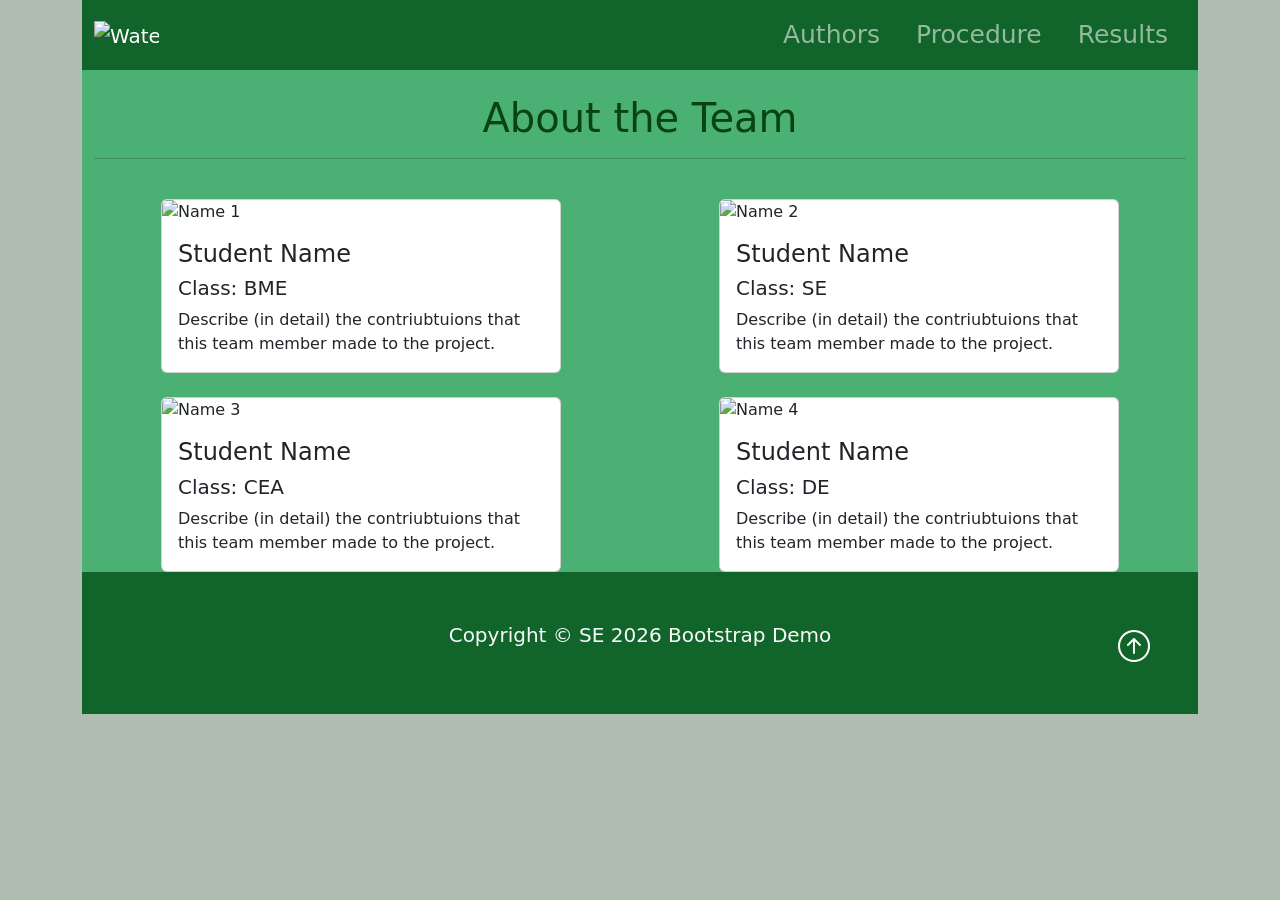
==== authors.html @ 96ab04de "First commit" ====
<!DOCTYPE html>
<html>

<head>
    <meta charset="UTF-8">
    <meta name="viewport" content="width=device width, initial-scale=1.0">
    <title>Activity 2.1.5 Class Demo</title>

    <link href="https://cdn.jsdelivr.net/npm/bootstrap@5.3.8/dist/css/bootstrap.min.css" rel="stylesheet"
        integrity="sha384-sRIl4kxILFvY47J16cr9ZwB07vP4J8+LH7qKQnuqkuIAvNWLzeN8tE5YBujZqJLB" crossorigin="anonymous">

    <link rel="stylesheet" href="https://cdn.jsdelivr.net/npm/bootstrap-icons@1.13.1/font/bootstrap-icons.min.css">
    <link rel="stylesheet" href="styles.css">

    <script src="https://cdn.jsdelivr.net/npm/bootstrap@5.3.8/dist/js/bootstrap.bundle.min.js"
        integrity="sha384-FKyoEForCGlyvwx9Hj09JcYn3nv7wiPVlz7YYwJrWVcXK/BmnVDxM+D2scQbITxI"
        crossorigin="anonymous"></script>
</head>

<body class="body">
    <div class="container-lg min-vh-100">
        <header>
            <!-- Navbar -->
            <nav class="navbar navbar-expand-lg nav-background-color" data-bs-theme="dark">
                <div class="container">
                    <a href="index.html" class="navbar-brand"> <!-- Website Brand -->
                        <img src="img/droplet.png" alt="Water Logo" class="d-inline-block align-text-top w-50">
                    </a>

                    <!-- Hamburger Menu Button-->
                    <button class="navbar-toggler" type="button" data-bs-toggle="collapse" data-bs-target="#navmenu">
                        <span class="navbar-toggler-icon"></span>
                    </button>

                    <!-- Collapsible navbar menu with custom hover underline CSS animation-->
                    <div class="collapse navbar-collapse" id="navmenu"> <!-- Links to hamburger icon -->
                        <ul class="navbar-nav ms-auto"> <!-- ms-auto provides auto margin spacing-->
                            <li class="nav-item">
                                <a href="authors.html"
                                    class="nav-link hover-underline-animation nav-menu-item">Authors</a>
                            </li>
                            <li class="nav-item">
                                <a href="procedure.html"
                                    class="nav-link hover-underline-animation nav-menu-item">Procedure</a>
                            </li>
                            <li class="nav-item">
                                <a href="results.html"
                                    class="nav-link hover-underline-animation nav-menu-item">Results</a>
                            </li>
                        </ul>
                    </div>
                </div>
            </nav>
        </header>

        <!-- About the Team -->
        <section class="authors">
            <div class="container">
                <br>
                <h1 class="text-center about-team">About the Team</h1>
                <hr><br> <!--Horizontal line and line break-->

                <!-- Cards organized in a 2 x 2 table format-->
                <div class="row row-cols-1 row-cols-md-2 g-4">
                    <div class="col">
                        <div class="card about">
                            <img src="img/woman1.jpg" alt="Name 1" class="card-img-top">
                            <div class="card-body">
                                <h4 class="card-title">Student Name</h4>
                                <h5>Class: BME</h5>
                                <p class="card-text">Describe (in detail) the contriubtuions that this team member
                                    made to the project.</p>
                            </div>
                        </div>
                    </div>
                    <div class="col">
                        <div class="card about">
                            <img src="img/man1.png" alt="Name 2" class="card-img-top">
                            <div class="card-body">
                                <h4 class="card-title">Student Name</h4>
                                <h5>Class: SE</h5>
                                <p class="card-text">Describe (in detail) the contriubtuions that this team member
                                    made to the project.</p>
                            </div>
                        </div>
                    </div>
                    <div class="col">
                        <div class="card about">
                            <img src="img/man2.jpg" alt="Name 3" class="card-img-top">
                            <div class="card-body">
                                <h4 class="card-title">Student Name</h4>
                                <h5>Class: CEA</h5>
                                <p class="card-text">Describe (in detail) the contriubtuions that this team member
                                    made to the project.</p>
                            </div>
                        </div>
                    </div>
                    <div class="col">
                        <div class="card about">
                            <img src="img/woman2.jpg" alt="Name 4" class="card-img-top">
                            <div class="card-body">
                                <h4 class="card-title">Student Name</h4>
                                <h5>Class: DE</h5>
                                <p class="card-text">Describe (in detail) the contriubtuions that this team member
                                    made to the project.</p>
                            </div>
                        </div>
                    </div>
                </div>
            </div>
        </section>



        <footer class="p-5 footer text-center text-light position-relative">
            <div class="container">
                <p class="lead">Copyright &copy; SE 2026 Bootstrap Demo</p>
                <a href="#" class="position-absolute bottom-0 end-0 p-5">
                    <i class="bi bi-arrow-up-circle h2 icon-white"></i>
                </a>
            </div>
        </footer>
    </div>

</body>

</html>
---- styles.css ----
/* ----------------- Class CSS ----------------- */

.about{
    width:400px;
    margin: auto;
}

.about-team{
    color:rgb(8, 68, 17)
}

.authors{
    background-color: #4bb074;
}

.body{
    background-color: rgb(176, 190, 178);
}

.chartjs-sample{
    background-color: #8fa3ab;
}

.footer{                
    background-color: #12652a;
}

.icon-white{            /* Arrow icon at bottom of page */
    color: #FFFFFF;
}

.nav-background-color{   /* navbar background color */
    background-color: #12652a;
}

.nav-menu-item{               /* navbar link text properties */
    font-size:25px;
    margin-left: 10px;
    margin-right: 10px;
}

.overview{
    background-color: #4bb074;
}

.overview-left-padding{
    padding-left: 20px;
}

.overview-right-padding{  
    padding-right: 20px;
}

.procedure{
    background-color: #4bb074;
    padding: 1px;
}

.showcase{
    background-color: #c4e5d1; /*#0096c7*/
}

/* ----------------- ID CSS ----------------- */

/* -----------------Underline Animation CSS -----------------*/
#chart-wrapper{
    margin: auto;
    padding: 10px; 
    min-height: 400px;
    background-color: whitesmoke !important;
    justify-content: center;
    align-items: center;  
}



.hover-underline-animation {
    display: inline-block;
    position: relative;
    /*color: #0087ca;*/
  }
  
.hover-underline-animation:after {
    content: '';
    position: absolute;
    width: 100%;
    transform: scaleX(0);
    height: 2px;
    bottom: 0;
    left: 0;
    background-color: #eae6e6;
    /*transform-origin: bottom right;*/
    transition: transform 0.35s ease-out;
}
  
.hover-underline-animation:hover:after {
    transform: scaleX(1);
    /*transform-origin: bottom left;*/
}
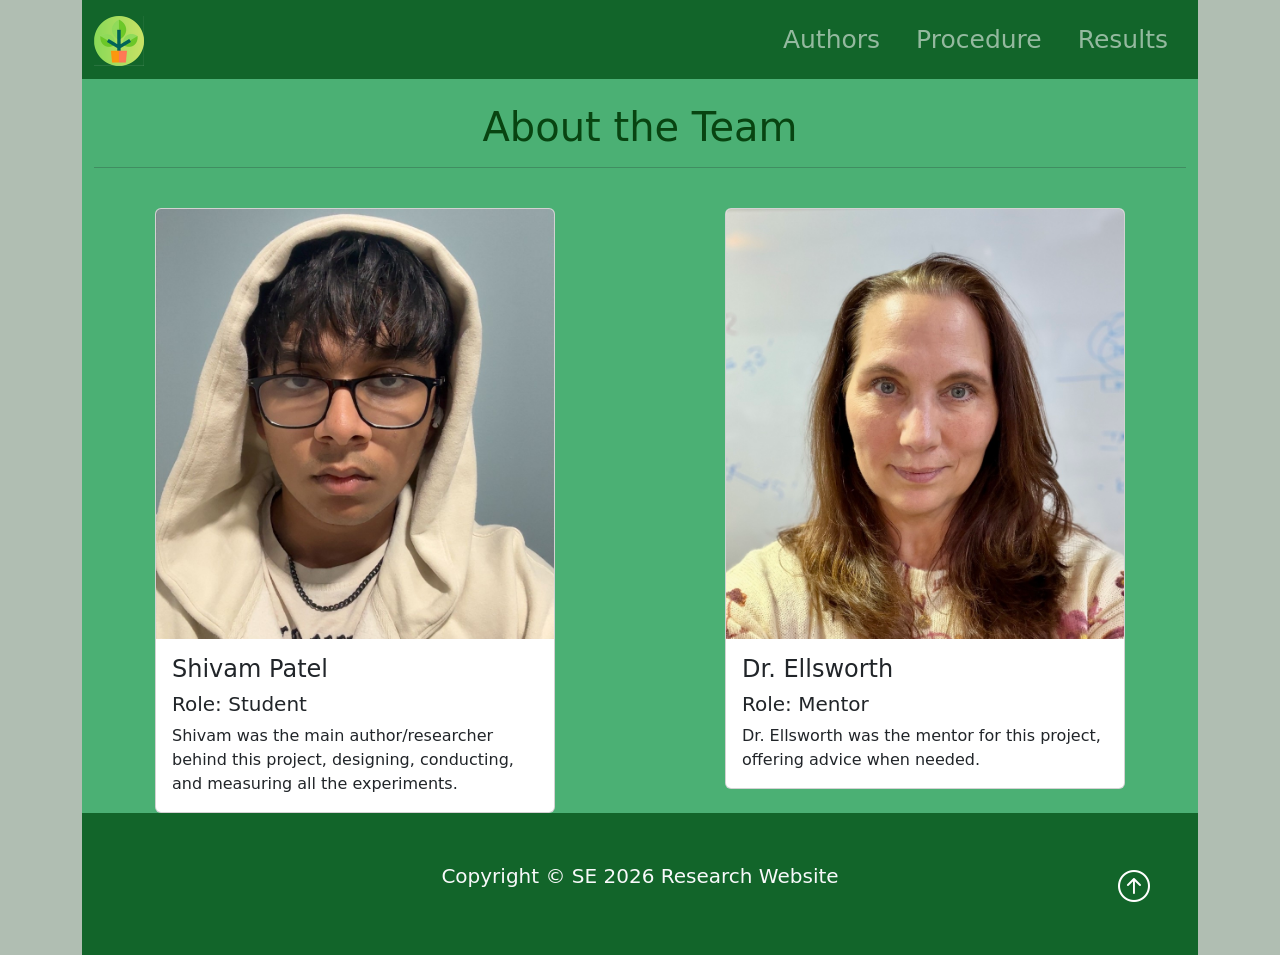
==== commit bf2067c7: "Finish main, authors, and procedure" ====
--- a/authors.html
+++ b/authors.html
@@ -24,7 +24,7 @@
             <nav class="navbar navbar-expand-lg nav-background-color" data-bs-theme="dark">
                 <div class="container">
                     <a href="index.html" class="navbar-brand"> <!-- Website Brand -->
-                        <img src="img/droplet.png" alt="Water Logo" class="d-inline-block align-text-top w-50">
+                        <img src="img/plant-logo.png" alt="Plant Logo" class="d-inline-block align-text-top w-50">
                     </a>
 
                     <!-- Hamburger Menu Button-->
@@ -61,48 +61,28 @@
                 <hr><br> <!--Horizontal line and line break-->
 
                 <!-- Cards organized in a 2 x 2 table format-->
-                <div class="row row-cols-1 row-cols-md-2 g-4">
+                <div class="row row-cols-1 row-cols-md-2 g-5">
                     <div class="col">
                         <div class="card about">
-                            <img src="img/woman1.jpg" alt="Name 1" class="card-img-top">
+                            <img src="img/shivam.JPG" alt="Shivam" class="card-img-top">
                             <div class="card-body">
-                                <h4 class="card-title">Student Name</h4>
-                                <h5>Class: BME</h5>
-                                <p class="card-text">Describe (in detail) the contriubtuions that this team member
-                                    made to the project.</p>
+                                <h4 class="card-title">Shivam Patel</h4>
+                                <h5>Role: Student</h5>
+                                <p class="card-text">Shivam was the main author/researcher behind this
+                                project, designing, conducting, and measuring all the experiments.
+                                </p>
                             </div>
                         </div>
                     </div>
                     <div class="col">
                         <div class="card about">
-                            <img src="img/man1.png" alt="Name 2" class="card-img-top">
+                            <img src="img/Ellsworth.jpeg" alt="Ellsworth" class="card-img-top">
                             <div class="card-body">
-                                <h4 class="card-title">Student Name</h4>
-                                <h5>Class: SE</h5>
-                                <p class="card-text">Describe (in detail) the contriubtuions that this team member
-                                    made to the project.</p>
-                            </div>
-                        </div>
-                    </div>
-                    <div class="col">
-                        <div class="card about">
-                            <img src="img/man2.jpg" alt="Name 3" class="card-img-top">
-                            <div class="card-body">
-                                <h4 class="card-title">Student Name</h4>
-                                <h5>Class: CEA</h5>
-                                <p class="card-text">Describe (in detail) the contriubtuions that this team member
-                                    made to the project.</p>
-                            </div>
-                        </div>
-                    </div>
-                    <div class="col">
-                        <div class="card about">
-                            <img src="img/woman2.jpg" alt="Name 4" class="card-img-top">
-                            <div class="card-body">
-                                <h4 class="card-title">Student Name</h4>
-                                <h5>Class: DE</h5>
-                                <p class="card-text">Describe (in detail) the contriubtuions that this team member
-                                    made to the project.</p>
+                                <h4 class="card-title">Dr. Ellsworth</h4>
+                                <h5>Role: Mentor</h5>
+                                <p class="card-text">Dr. Ellsworth was the mentor for this project, 
+                                offering advice when needed.
+                                </p>
                             </div>
                         </div>
                     </div>
@@ -114,7 +94,7 @@
 
         <footer class="p-5 footer text-center text-light position-relative">
             <div class="container">
-                <p class="lead">Copyright &copy; SE 2026 Bootstrap Demo</p>
+                <p class="lead">Copyright &copy; SE 2026 Research Website</p>
                 <a href="#" class="position-absolute bottom-0 end-0 p-5">
                     <i class="bi bi-arrow-up-circle h2 icon-white"></i>
                 </a>
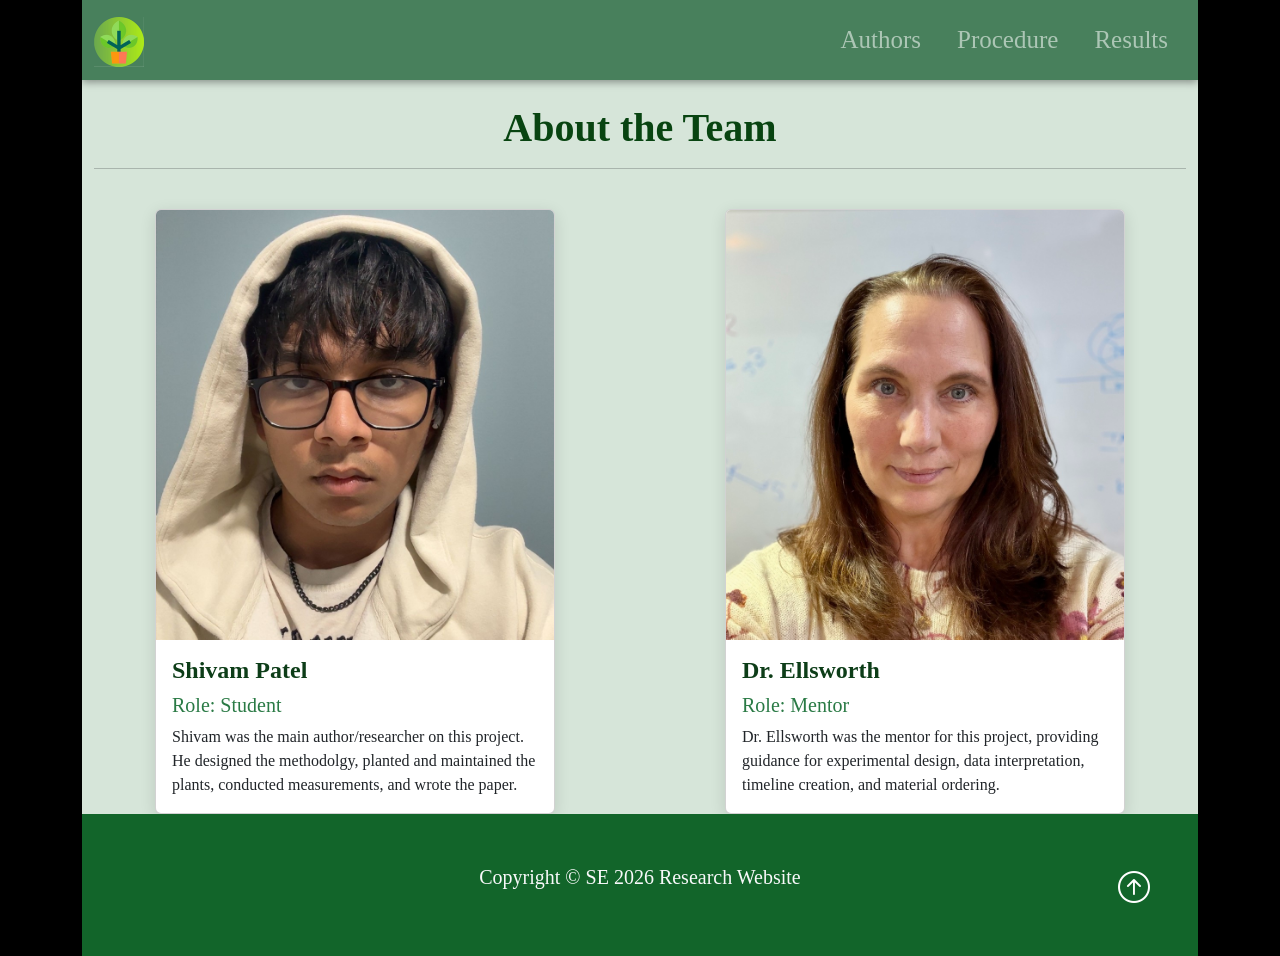
==== commit 978bf958: "Final Website" ====
--- a/authors.html
+++ b/authors.html
@@ -4,7 +4,7 @@
 <head>
     <meta charset="UTF-8">
     <meta name="viewport" content="width=device width, initial-scale=1.0">
-    <title>Activity 2.1.5 Class Demo</title>
+    <title>Dwarf Gray Sugar Pea Plant Research</title>
 
     <link href="https://cdn.jsdelivr.net/npm/bootstrap@5.3.8/dist/css/bootstrap.min.css" rel="stylesheet"
         integrity="sha384-sRIl4kxILFvY47J16cr9ZwB07vP4J8+LH7qKQnuqkuIAvNWLzeN8tE5YBujZqJLB" crossorigin="anonymous">
@@ -68,8 +68,9 @@
                             <div class="card-body">
                                 <h4 class="card-title">Shivam Patel</h4>
                                 <h5>Role: Student</h5>
-                                <p class="card-text">Shivam was the main author/researcher behind this
-                                project, designing, conducting, and measuring all the experiments.
+                                <p class="card-text">Shivam was the main author/researcher on this
+                                project. He designed the methodolgy, planted and maintained the plants,
+                                conducted measurements, and wrote the paper.
                                 </p>
                             </div>
                         </div>
@@ -81,7 +82,8 @@
                                 <h4 class="card-title">Dr. Ellsworth</h4>
                                 <h5>Role: Mentor</h5>
                                 <p class="card-text">Dr. Ellsworth was the mentor for this project, 
-                                offering advice when needed.
+                                providing guidance for experimental design, data interpretation, 
+                                timeline creation, and material ordering.
                                 </p>
                             </div>
                         </div>
--- a/styles.css
+++ b/styles.css
@@ -6,15 +6,16 @@
 }
 
 .about-team{
-    color:rgb(8, 68, 17)
+    color:rgb(8, 68, 17);
+    font-weight: bold;
 }
 
 .authors{
-    background-color: #4bb074;
+    background-color: #d6e5d9;
 }
 
 .body{
-    background-color: rgb(176, 190, 178);
+    background-color: rgb(0, 0, 0);
 }
 
 .chartjs-sample{
@@ -30,17 +31,27 @@
 }
 
 .nav-background-color{   /* navbar background color */
-    background-color: #12652a;
+    background-color: #48805c;
+    box-shadow: 0 2px 8px rgba(0,0,0,0.4);
 }
 
 .nav-menu-item{               /* navbar link text properties */
-    font-size:25px;
+    font-size: 25px;
     margin-left: 10px;
     margin-right: 10px;
 }
 
 .overview{
-    background-color: #4bb074;
+    background-color: #99d3a8;
+    color: #1a3a22;
+}
+
+.overview h1 {
+    color: #000000;
+}
+
+.overview img {
+    box-shadow: 0 2px 8px rgba(0,0,0,0.4);
 }
 
 .overview-left-padding{
@@ -52,12 +63,61 @@
 }
 
 .procedure{
-    background-color: #4bb074;
+    background-color: #c4e5d1;
     padding: 1px;
 }
 
 .showcase{
-    background-color: #c4e5d1; /*#0096c7*/
+    background-color: #b3d4c4; /*#0096c7*/
+}
+
+.showcase img{
+    box-shadow: 0 2px 8px rgba(0,0,0,0.4);
+}
+
+.card.about {
+    box-shadow: 0 4px 16px rgba(0,0,0,0.12);
+    transition: transform 0.2s ease, box-shadow 0.2s ease;
+}
+
+.card.about:hover {
+    transform: translateY(-4px);
+    box-shadow: 0 4px 16px rgba(0,0,0,0.12);
+}
+
+.card.about .card-title {
+    color: #0d3d18;
+    font-weight: bold;
+}
+
+.card.about h5 {
+    color: #2a7a45;
+}
+
+.procedure {
+    background-color: #e8f5ed;
+}
+
+.procedure h1 {
+    font-weight: bold;
+}
+
+.procedure table thead th {
+    padding: 14px;
+    text-align: center;
+}
+
+.procedure #step {
+    background-color: #c4e5d1;
+}
+
+.procedure table td {
+    text-align: left;
+}
+
+.procedure table img {
+    border-radius: 6px;
+    box-shadow: 0 2px 6px rgba(0,0,0,0.1);
 }
 
 /* ----------------- ID CSS ----------------- */
@@ -96,4 +156,8 @@
 .hover-underline-animation:hover:after {
     transform: scaleX(1);
     /*transform-origin: bottom left;*/
-}+}
+
+* {
+    font-family: Georgia;
+}
